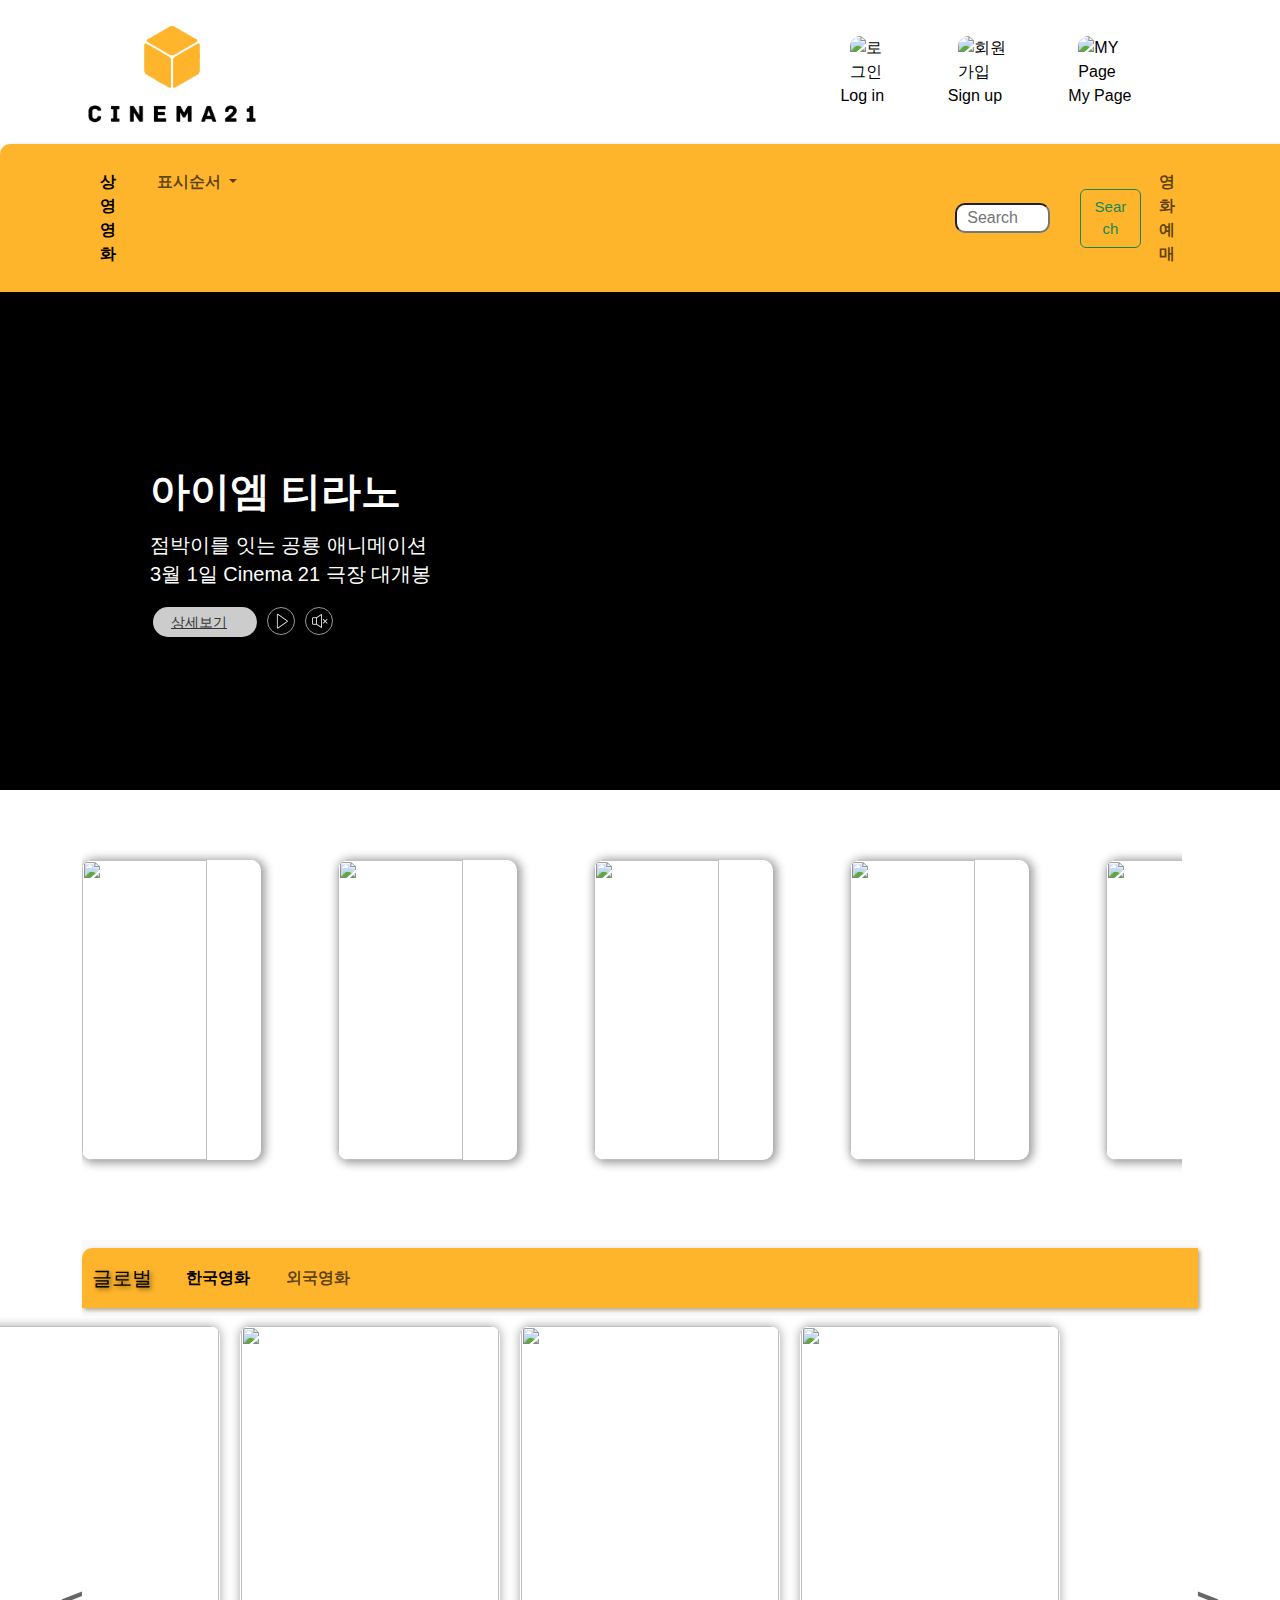
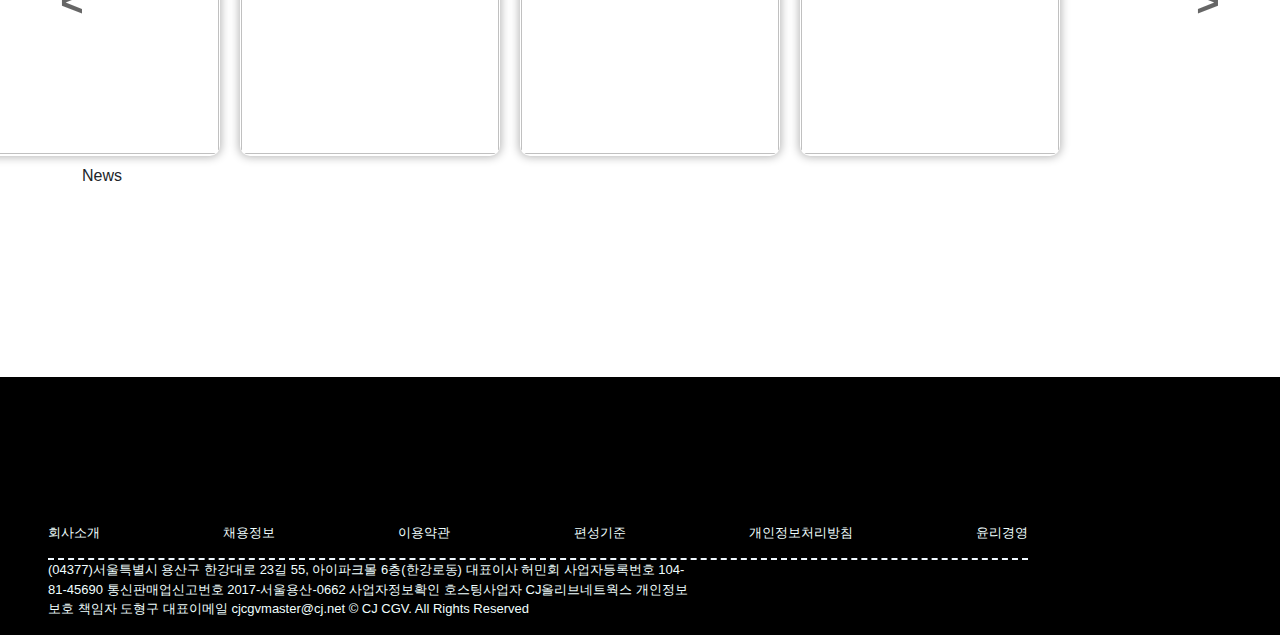
==== movies/index.html @ a0fd8e3b "new" ====
<!-- 병권님 동현님 현준님 -->
<!DOCTYPE html>
<html lang="en">

<head>
    <meta charset="UTF-8">
    <meta name="viewport" content="width=device-width, initial-scale=1.0">
    <title>Document</title>
    <link href="https://cdn.jsdelivr.net/npm/bootstrap@5.3.3/dist/css/bootstrap.min.css" rel="stylesheet"
        integrity="sha384-QWTKZyjpPEjISv5WaRU9OFeRpok6YctnYmDr5pNlyT2bRjXh0JMhjY6hW+ALEwIH" crossorigin="anonymous">
    <link rel="stylesheet" href="css/main-movie-preview.css">
    <link rel='stylesheet' href='css/style.css'>
</head>

<body>
    <header class = "navbar-container container">    
        <div class = "topNavbar"  id = "navbar" >

            <h2 class = "LogoStyle" href = "index.html"><img class="Logo" src="img/cinema21.png" alt=""></h2>
            <div class = "topNav-container">
                    <ul class="topNav">
                       
                        <li class="log-in-icon"><a href="Login.html">
                            <img 
                            src="https://img.cgv.co.kr/R2014/images/common/ico/loginPassword.png" 
                            alt="로그인">
                            <span> Log in </span>
                            <span id="userWelcomeMessage" class="user-welcome"></span>
                        </a>
                    </li>
                    <li><a href = "SignUp.html">
                        <img 
                        src="https://img.cgv.co.kr/R2014/images/common/ico/loginJoin.png" 
                        alt="회원가입">
                        <span>Sign up</span>
                         </a>
                    </li>
                    <li><a href = "MyPage.html">
                            <img 
                            src="https://img.cgv.co.kr/R2014/images/common/ico/loginMember.png" 
                            alt="MY Page">
                            <span>My Page</span>
                        </a>
                    </li>
               
                    </ul>
             </div>
        </div>
    </header>
                
                <div class="container-fluid"> 
        <section class="container">
           <nav class="navbar navbar-expand-lg">
                    <!-- 이게 파란색으로 필드 만든 부분  -->
            
                    <button class="navbar-toggler" type="button" data-bs-toggle="collapse"
                        data-bs-target="#navbarSupportedContent" aria-controls="navbarSupportedContent" 
                        aria-expanded="false" aria-label="Toggle navigation">
                        <span class="navbar-toggler-icon"></span>
                    </button>
                    <div class="collapse navbar-collapse" id="navbarSupportedContent">
                        <ul class="navbar-nav me-auto mb-2 mb-lg-0">
                            <li class="nav-item">
                                <a class="nav-link active current" aria-current="page" href="#">상영영화</a>
                            </li>
    
                            <li class="nav-item dropdown 표시순서">
                                <a class="nav-link dropdown-toggle" href="#" role="button" data-bs-toggle="dropdown"
                                    aria-expanded="false">
                                    표시순서
                                </a>
                                <ul class="dropdown-menu">
                                    <li>
                                        <div class="dropdown-item 최신순" onclick="sortAndRender('최신순')">최신순</div>
                                    </li>
                                    <li>
                                        <div class="dropdown-item 인기순" onclick="sortAndRender('인기순')">인기순</div>
                                    </li>
                                    <li>
                                        <div class="dropdown-item 랜덤" onclick="sortAndRender('랜덤')">랜덤</div>
                                    </li>
                                </ul>
                            </li>
                            <div class="search" role="search">
                                <input class="search-input" placeholder="Search" aria-label="Search">
                                <button class="btn btn-outline-success" onclick="search()">Search</button>
                            </div>
                            <li class="nav-item">
                                <a class="nav-link reserve 영화예매" href="reserve.html">영화예매</a>
                            </li>
                           
                        </ul>
    
                    </div>
                </div>
            </nav>
 

    <div class=" movie-preview movieSelection_wrap">
        <div id="ctl00_PlaceHolderContent_divMovieSelection_wrap" class="movieSelection_wrap">
            <div class="contents">

                <div class="video_wrap">
                    
                <video autoplay="" muted="">
                    <source src="https://adimg.cgv.co.kr/images/202402/Tyrannosaurus/Tyrannosaurus_1080x608.mp4" type="video/mp4">
                    이 브라우저는 Video 태그를 지원하지 않습니다. (Your browser does not support the video tag.)
                </video>
                
                    <strong id="ctl00_PlaceHolderContent_AD_MOVIE_NM" class="movieSelection_title">아이엠 티라노</strong>
                    <span id="ctl00_PlaceHolderContent_AD_DESCRIPTION_NM" class="movieSelection_txt">점박이를 잇는 공룡 애니메이션<br>3월 1일 Cinema 21 극장 대개봉</span>
                    <div class="movieSelection_video_controller_wrap">
                        <a href="http://ad.cgv.co.kr/click/CGV/CGV_201401/main@MovieSelection2021?ads_id%3d50927%26creative_id%3d76272%26click_id%3d97094%26content_series%3d%26event%3d" id="ctl00_PlaceHolderContent_AD_CLIP_DETAIL_URL" class="btn_movieSelection_detailView">상세보기</a>
                        
                        <a href="#none" id="ctl00_PlaceHolderContent_playStop" class="btn_movieSelection_playStop">Stop</a>
                        <a href="#none" id="ctl00_PlaceHolderContent_soundOnOff" class="btn_movieSelection_soundOnOff">Sound On</a>

                        <input name="ctl00$PlaceHolderContent$AD_CNT_URL" type="hidden" id="ctl00_PlaceHolderContent_AD_CNT_URL" value="http://ad.cgv.co.kr/NetInsight/imp/CGV/CGV_201401/main@MovieSelection2021?ads_id%3d50927%26creative_id%3d76272">
                    </div>
                </div>
            </div>
        </div>
        <!-- <div class="contents">
            <div class="video_wrap">

                <video autoplay muted>
                    <source src="https://adimg.cgv.co.kr/images/202402/Tyrannosaurus/Tyrannosaurus_1080x608.mp4" 
                    type="video/mp4">
                </video>
                <strong id="ctl00_PlaceHolderContent_AD_MOVIE_NM" class="movieSelection_title">아이엠 티라노</strong>
                <span id="ctl00_PlaceHolderContent_AD_DESCRIPTION_NM" class="movieSelection_txt">점박이를 잇는 공룡 애니메이션<br>3월 1일 CGV 극장 대개봉</span>
                <div class="movieSelection_video_controller_wrap">
                    <a href="http://ad.cgv.co.kr/click/CGV/CGV_201401/main@MovieSelection2021?ads_id%3d50927%26creative_id%3d76272%26click_id%3d97094%26content_series%3d%26event%3d" id="ctl00_PlaceHolderContent_AD_CLIP_DETAIL_URL" class="btn_movieSelection_detailView">상세보기</a>
                    
                    <a href="#none" id="ctl00_PlaceHolderContent_playStop" class="btn_movieSelection_playStop">Stop</a>
                    <a href="#none" id="ctl00_PlaceHolderContent_soundOnOff" class="btn_movieSelection_soundOnOff">Sound On</a>

                    <input name="ctl00$PlaceHolderContent$AD_CNT_URL" type="hidden" id="ctl00_PlaceHolderContent_AD_CNT_URL" value="http://ad.cgv.co.kr/NetInsight/imp/CGV/CGV_201401/main@MovieSelection2021?ads_id%3d50927%26creative_id%3d76272">
                </div>
                </div>
            </div>

        </div> -->
    </div>

        <section class="container">

        <div class="slide-body">
            <div style="overflow: hidden">
                <div class="movie1">
                    상영영화 공간
                </div>
            </div>
        </div>
        
        <nav class="navbar navbar-expand-lg bg-body-tertiary">
            <div class="container-fluid">
                <a class="navbar-brand" href="#">글로벌</a>
                <button class="navbar-toggler" type="button" data-bs-toggle="collapse"
                    data-bs-target="#navbarSupportedContent" aria-controls="navbarSupportedContent"
                    aria-expanded="false" aria-label="Toggle navigation">
                    <span class="navbar-toggler-icon"></span>
                </button>
                <div class="collapse navbar-collapse" id="navbarSupportedContent">
                    <ul class="navbar-nav me-auto mb-2 mb-lg-0">
                        <li class="nav-item">
                            <div class="nav-link active korea" aria-current="page" onclick="getCountryMovies('ko')">한국영화
                            </div>
                        </li>
                        <li class="nav-item">
                            <div class="nav-link us" onclick="getCountryMovies('en')">외국영화</div>
                        </li>
                    </ul>
                </div>
            </div>
        </nav>
        <div class="movie2">
            한국영화 및 외국영화 공간
        </div>

<div>
    <div id="newsbanner">
    <h5>News</h5></div>
    <div class="container">
        <div class="row" id="news-container"></div>
        <div id="sliderControls">
            <button id="prevBtn"></button>
            <button id="nextBtn"></button>
        </div>
</div>

    </section>

    <section class = "p-5 mt-5 mb-5">

    </section>

    <footer class = "footer-container">
        <div>
            <iframe 
                src="https://ad.cgv.co.kr/NetInsight/html/CGV/CGV_201401/main@Bottom" 
                width="100%" height="140" title="" frameborder="0" 
                scrolling="no" marginwidth="0" marginheight="0" name="Bottom" id="Bottom">
            </iframe>
        </div>
        <ul class = "footerbar-list">
            <li>회사소개</li>
            <li>채용정보</li>
            <li>이용약관</li>
            <li>편성기준</li>
            <li>개인정보처리방침</li>
            <li>윤리경영</li>
        </ul>
        <div class = "footerP">
            <p>(04377)서울특별시 용산구 한강대로 23길 55, 아이파크몰 6층(한강로동)
                대표이사
                허민회
                사업자등록번호
                104-81-45690
                통신판매업신고번호
                2017-서울용산-0662 사업자정보확인
                호스팅사업자
                CJ올리브네트웍스
                개인정보보호 책임자
                도형구
                대표이메일
                cjcgvmaster@cj.net
                © CJ CGV. All Rights Reserved</p>
        </div>
    </footer>

    <script src="https://cdn.jsdelivr.net/npm/bootstrap@5.3.3/dist/js/bootstrap.bundle.min.js"
        integrity="sha384-YvpcrYf0tY3lHB60NNkmXc5s9fDVZLESaAA55NDzOxhy9GkcIdslK1eN7N6jIeHz"
        crossorigin="anonymous"></script>
    <script src='js/main.js'></script>
    <script src="js/main2.js"></script>
    <script src="js/main-movie-preview.js"></script>
</body>

</html>
---- movies/css/main-movie-preview.css ----
.movie-preview {
    overflow: hidden;
    position: relative;
    width: 100%;
    z-index: 7;
}


.movieSelection_wrap {
    position: relative;
    height: 498px;
    background-color: #000;
}

.video_wrap:before {
    content: '';
    width: 100%;
    height: 100%;
    position: absolute;
    left: 0;
    top: 0;
    background-image: linear-gradient(to right, #000 0%, rgba(0, 0, 0, 0.25) 25%, rgba(0, 0, 0, 0) 50%,rgba(0, 0, 0, 0.25) 75%, #000 100%);
    z-index: 2;
}


.contents {
    width: 980px;
    height: 100%;
    margin: 0 auto;
}

.video_wrap {
    overflow: hidden;
    position: relative;
    width: 100%;
    height: 100%;
}

.video_wrap video {
    position: relative;
    width: 100%;
    height: 100%;
    transform: scale(1.35);
    z-index: 1;
}

video {
    object-fit: contain;
    overflow-clip-margin: content-box;
    overflow: clip;
}

.movieSelection_wrap .contents .movieSelection_title {
    position: absolute;
    top: 170px;
    left: 0;
    font-weight: 700;
    font-size: 40px;
    color: #fff;
    line-height: 1.450em;
    text-shadow: 2px 2px 4px rgba(0, 0, 0, 0.72);
    z-index: 2;
    /* animation: tt1 1s 3s ease-in forwards; */
    pointer-events: none;
}


.movieSelection_txt {
    display: -webkit-box;
    overflow: hidden;
    position: absolute;
    top: 239px;
    left: 0;
    max-width: 100%;
    font-size: 20px;
    color: #fff;
    line-height: 1.450em;
    text-overflow: ellipsis;
    z-index: 3;
    -webkit-line-clamp: 2;
    -webkit-box-orient: vertical;
    /* animation: tt2 1s 3s ease-in forwards; */
    pointer-events: none;
}


.movieSelection_video_controller_wrap {
    display: inline-flex;
    position: absolute;
    top: 315px;
    left: 3px;
    z-index: 4;
    /* animation: tt 0.8s 3s ease-in forwards; */
}


.btn_movieSelection_detailView {
    display: block;
    padding: 5px 30px 5px 18px;
    font-size: 14px;
    color: #343434;
    line-height: 1.429em;
    background: rgba(255, 255, 255, 0.8) url(./../images/common/ico/arrowR_8x13.png) calc(100% - 11px) center/8px 13px scroll no-repeat;
    border-radius: 15px;
}

.btn_movieSelection_playStop {
    display: block;
    margin-left: 10px;
    width: 28px;
    height: 28px;
    font-size: 0;
    background: transparent url(play.png) center/18px scroll no-repeat;
    border: 1px solid #979797;
    border-radius: 50%;
}


.btn_movieSelection_playStop.active {
    background: transparent url(pause.png) center/18px scroll no-repeat;
}

.btn_movieSelection_soundOnOff {
    display: block;
    margin-left: 10px;
    width: 28px;
    height: 28px;
    font-size: 0;
    background: transparent url(soundOff.png) center/18px scroll no-repeat;
    border: 1px solid #979797;
    border-radius: 50%;
}

.btn_movieSelection_soundOnOff.active {
    background: transparent url(soundOn.png) center/18px scroll no-repeat;
}

html, body, div, span, applet, object, iframe, h1, h2, h3, h4, h5, h6, p, blockquote, pre, a, abbr, acronym, address, big, cite, code, del, dfn, em, font, img, ins, kbd, q, s, samp, small, strike, strong, sub, sup, tt, var, dl, dt, dd, ol, ul, li, fieldset, form, label, legend, table, caption, tbody, tfoot, thead, tr, th, td {
    font-family: 'Noto Sans KR', 'CJONLYONENEW', '맑은 고딕', '돋움', Dotum, sans-serif;
    font-size: 100%;
    margin: 0;
    padding: 0;
    border: 0;
    vertical-align: baseline;
    word-break: break-all;
}
---- movies/css/style.css ----
/* 메인페이지 css 현준,동현,병권님  이름 밑에가 각 css입니다.*/ 
body{
    font-family: 'Noto Sans KR', 'CJONLYONENEW', '맑은 고딕', '돋움', Dotum, sans-serif;
}

.Logo{
    width: 180px;
    margin-top: 20px;
    margin-left: 8em;
}



#navbar.scrolled {
    background-color: white;
  }


/* 채연 -병권님+동현님  css 합치는 것 정리  */

.container-fluid {
    background-color: rgb(255,181,43);
    padding: 10px;
    border-top-left-radius: 10px;
    box-shadow: 2px 2px 4px rgba(104, 77, 2, 0.5);
    
}

.navbar-brand {
    text-shadow: 2px 2px 4px rgba(0, 0, 0, 0.5);
    
}




/* 여기까지  */

.contents {
    width: 980px;
    height: 100%;
    margin: 0 auto;
}

 

.search {
    display: flex;
    align-items: center;
    gap: 30px;
    justify-content: flex-end;
    padding-left: 100px;
    margin-right:0;

}

.search-input {
    flex-grow: 1; /* 입력란이 가능한 최대 너비를 가질 수 있도록 설정합니다. */
    min-width: 0; /* 최소 너비를 0으로 설정하여 입력란이 가로로 최대한 늘어날 수 있도록 합니다. */
    margin-left: 600px;
}



.slide-body {
    width: 1100px;
    display: flex;
    justify-content: center;
}

.movie1 {
    height: 450px;
    margin-left: 0;
    position: relative;
    display: flex;
    justify-content: start;
    transition: transform 0.5s ease;
}


.slide-image {
    margin-top: 70px;
    width: 70%;
    height: 300px;
    border-radius: 10px;
    transition: transform 0.4s;
    box-shadow: 2px 1px 10px 2px rgba(0, 0, 0, 0.4);
}

.slide-image:hover {
    transform: scale(1.4);
    box-shadow: 0 2 10px 20px rgba(0, 0, 0, 0.5);
}

input {
    width: 120px;
    border-radius: 10px;
    padding-left: 10px;
}

.nav-item {
    font-weight: bold;
    padding-left: 30px;
   padding: 0 10px;

}
.nav-item:hover{
    background-color: rgb(131, 108, 6);
    font-weight: bolder;
}


/* .card {
    transition: all .6s;
    box-shadow: 2px 1px 10px 2px rgba(0, 0, 0, 0.4);
    margin-bottom: 5px;
}

.card:hover {
    transform: scale(1.3);
    z-index: 2;
    box-shadow: 2px 2px 10px 2px rgba(0, 0, 0, 0.6);
} */

.movie2 {
    width: 45vw;
    display: flex;
    justify-content: center;
    
}

img {
    border-radius: 10px;
}

.flip-card {
    width: 260px;
    height: 430px;
    text-align: center;
    perspective: 1000px;
    display: inline-block;
    margin: 10px;
    border-radius: 10px;
}

.flip-card-inner {
    position: relative;
    width: inherit;
    height: 100%;
    transition: 0.5s ease-in-out;
    transform-style: preserve-3d;
    box-shadow: 0 0 10px 1px rgba(0, 0, 0, 0.3);
    border-radius: 10px;
}

.flip-card:hover .flip-card-inner {
    transform: rotateY(180deg);
}

.flip-card-front {
    z-index: 2;
    border-radius: 10px;
}

.flip-card-back {
    z-index: 1;
    transform: rotateY(180deg);
    border-radius: 10px;
}

.flip-card-front,
.flip-card-back {
    position: absolute;
    backface-visibility: hidden;
    width: 100%;
    height: 100%;
}

.flip-card-back p {
    text-align: left;
    padding: 0 30px;
    box-sizing: border-box;
    margin-top: 5px;
}

h4 {
    margin-top: 0;
    margin-bottom: 5px;
    padding-top: 0;
    padding-bottom: 0;
}

.info-link {
    display: block;
    /*좌우 텍스트 공간만 차지*/
    text-align: center;
    margin: 10px auto;
    background-color: #000;
    color: #fff;
    border-radius: 5px;
    padding: 5px;
    text-decoration: none;
    text-transform: uppercase;
    transition: 0.3s;

}

.info-link:hover {
    background-color: dodgerblue;
}

#img1 {
    width: 99.8%;
    height: 99.8%;
    object-fit: cover;
}

#img2 {
    width: 99.8%;
    height: 160px;
}

.표시순서:hover {
    font-weight: bold;
    background-color: pink;
}

.최신순:hover {
    font-weight: bold;
    background-color: pink;
}

.인기순:hover {
    font-weight: bold;
    background-color: pink;
}

.랜덤:hover {
    font-weight: bold;
    background-color: pink;
}


.korea:hover {
    font-weight: bold;
    background-color: pink;
}

.us:hover {
    font-weight: bold;
    background-color: pink;
}


/* .news .card:hover {
    transform: none;
} */


.disabled {
    opacity: 0.3;
}


/* 동현님 css */


.navbar-container {
    font-family: 'Noto Sans KR', 'CJONLYONENEW', '맑은 고딕', '돋움', Dotum, sans-serif;
    font-size: 100%;
   
}

.topNav{
     float: right;
     padding: 20px;
    padding-top: 20px;
}

    
.topNavbar {
    display: flex;
    justify-content: space-between;
}


.topNav li img {
    width: 30px;
    margin-right: 30px; /* 아이콘과 텍스트 사이의 간격을 조정합니다. */
    margin-left: 10px;
}

.topNav li span {
    padding:0 15 0 0px;
    
}

.LogoStyle {
    cursor: pointer;
    margin-left: -8rem;
}


.topNav {
    display: flex;
    justify-content: center;
    width: 60%;
}

.topNav li {
    display: flex;
    align-items: center; /* 아이콘과 텍스트를 수직 가운데 정렬합니다. */
    padding: 1rem;
}

.topNav li img {
    width: 30px;
    height: 30px;
}

li a{
    text-decoration: none;
    color: black;
}

.footer-container {
    width: 100%;
    
    font-size: 100%;
    margin: 0 auto;
    padding: 0;
    border: 0;
    background-color: black;
    color: azure;
    font-size: small;
}

.footerbar-list {
    max-width: 980px;
    margin-left: 3rem;
    display: flex;
    justify-content: space-between;
    list-style: none;
    border-bottom: 2px dashed aliceblue;
    padding-bottom: 1rem;

}

.footerP {
    width: 50%;
    margin-left: 3rem;
    padding-bottom: 1rem;

}


/* 새로운 CSS 코드 추가 */
.container{
    position: relative;
}

.card {
    width: 100%;
    height: 22em;
    padding: 0.5em;
    background-color: white;
    transition: transform 0.3s ease;
}


.card:hover {
    transform: scale(1.15); /* 호버 시에 카드를 약간 확대합니다. */
    box-shadow: rgba(0, 0, 0, 0.35) 0px 5px 25px; /* 그림자를 더 크게 만듭니다. */
    z-index: 1; /* 다른 요소 위에 나타나도록 설정합니다. */
}

.card-img-top {
    width: 100%;
    height: 200px; /* 모든 이미지의 높이를 200px로 고정합니다. */
    object-fit: cover;
    border-radius: 10px;
    box-shadow: rgba(0, 0, 0, 0.35) 0px 5px 15px;
}

.card-title {
    font-size: 15px; /* 타이틀의 폰트 크기를 16px로 설정합니다. */
    width: 100%;
    height: 80px;

}

.card-body {
    background-color: transparent;
    box-shadow: rgba(0, 0, 0, 0.35) 0px 5px 15px;
    position: relative;
    padding-bottom: 0px;
}

.card-text {
    border-top: 2px solid lightcoral;
    font-size: 13px;
    text-align: right;
    overflow: hidden;
    white-space: nowrap;
    text-overflow: ellipsis;
}

.btn {
    font-size: 15px;
}

.col-md-2:nth-child(n+7) {
    display: none; /* 7번째부터 숨김 */
}

#sliderControls {
    position: absolute;
    left: 0;
    right: 0;
    bottom: 10em;
    display: flex; /* 버튼을 가로로 나란히 배치하기 위해 Flexbox를 사용합니다. */
    justify-content: space-between; /* 버튼 사이의 간격을 최대한 벌립니다. */
    width: 100%;
}

#prevBtn {
    position: relative;
    right: 30px; /* 왼쪽으로 10px 이동 */
}

#nextBtn {
    position: relative;
    left: 30px; /* 오른쪽으로 10px 이동 */
}


#prevBtn,
#nextBtn {
    /* 기존 스타일 유지 */
    border-radius: 50%;
    background-color: transparent;
    border: none;
    cursor: pointer;
    font-size: 40px;
    width: 40px;
    height: 40px;
    display: flex; /* 요소를 플렉스 박스로 설정하여 내부 요소를 가운데 정렬합니다. */
    justify-content: center; /* 수평 가운데 정렬 */
    align-items: center; /* 수직 가운데 정렬 */
    position: relative;
    z-index: 9999;
    opacity: 0.6;
    font-weight: bold;
    padding: 0px;
}
#prevBtn::before,
#nextBtn::before {
    content: ''; /* 가상 요소를 추가하여 버튼 내부에 아이콘을 대신합니다. */
    position: absolute;
    top: 50%; /* 부모 요소의 상단 기준으로 수직 가운데 정렬 */
    left: 50%; /* 부모 요소의 왼쪽 기준으로 수평 가운데 정렬 */
    transform: translate(-50%, -55%); /* 수직과 수평 가운데 정렬 */
    font-size: 24px; /* 아이콘 크기 조정 */
}


#prevBtn::before {
    content: '<'; /* 왼쪽 화살표 표시 */
    font-size: 40px;
}

#nextBtn::before {
    content: '>'; /* 오른쪽 화살표 표시 */
    font-size: 40px;
}



#prevBtn:hover,
#nextBtn:hover{
    background-color: lightgrey;

}


#prevBtn {
    margin-right: auto; /* 왼쪽에 붙이도록 설정합니다. */
}

#nextBtn {
    margin-left: auto; /* 오른쪽에 붙이도록 설정합니다. */
}

/* 992px 이하에서는 3번째부터 숨깁니다. */
@media (max-width: 1399px) {
    .card {
        overflow-wrap: break-word; /* 텍스트가 요소의 경계를 넘어갈 때 줄 바꿈 처리 */
        height: auto 
    }
    .card-title {
        overflow: hidden;
        white-space: normal; /* 텍스트 자동 줄바꿈 허용 */
        text-overflow: ellipsis; /* 넘치는 텍스트에 ... 표시 */
    }
    
}

@media (max-width: 1199px) {
    .card-title {
        overflow: hidden;
        white-space: normal; /* 텍스트 자동 줄바꿈 허용 */
        text-overflow: ellipsis; /* 넘치는 텍스트에 ... 표시 */
    }
}


@media (max-width: 992px) {
    .card{
        width: 130px;
        height: auto; 
    }
    .col-md-2:nth-child(n+6) {
        display: none;
    }

}

/* 768px 이하에서는 2번째부터 숨깁니다. */
@media (max-width: 768px) {
    .card{
        width: 130px;
        height: auto; 
    }
    .col-md-2:nth-child(n+5) {
        display: none;
    }
}
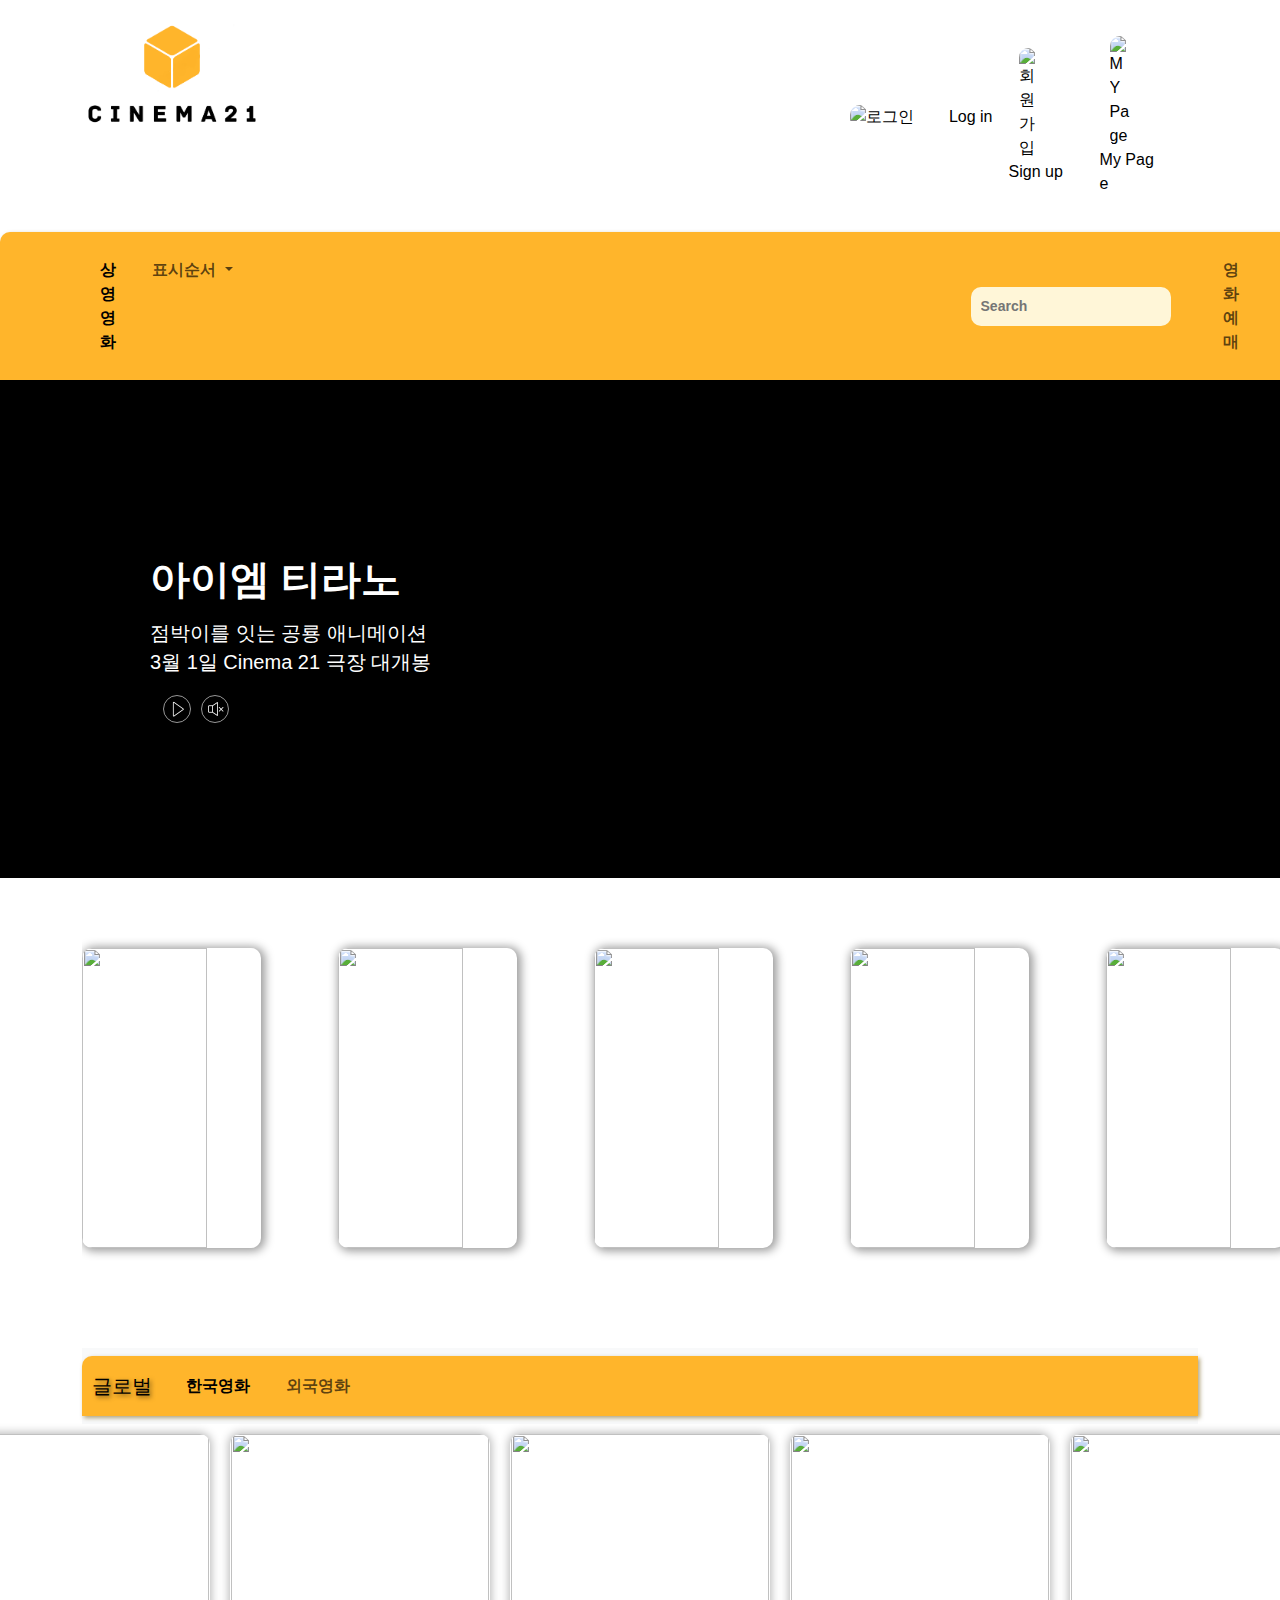
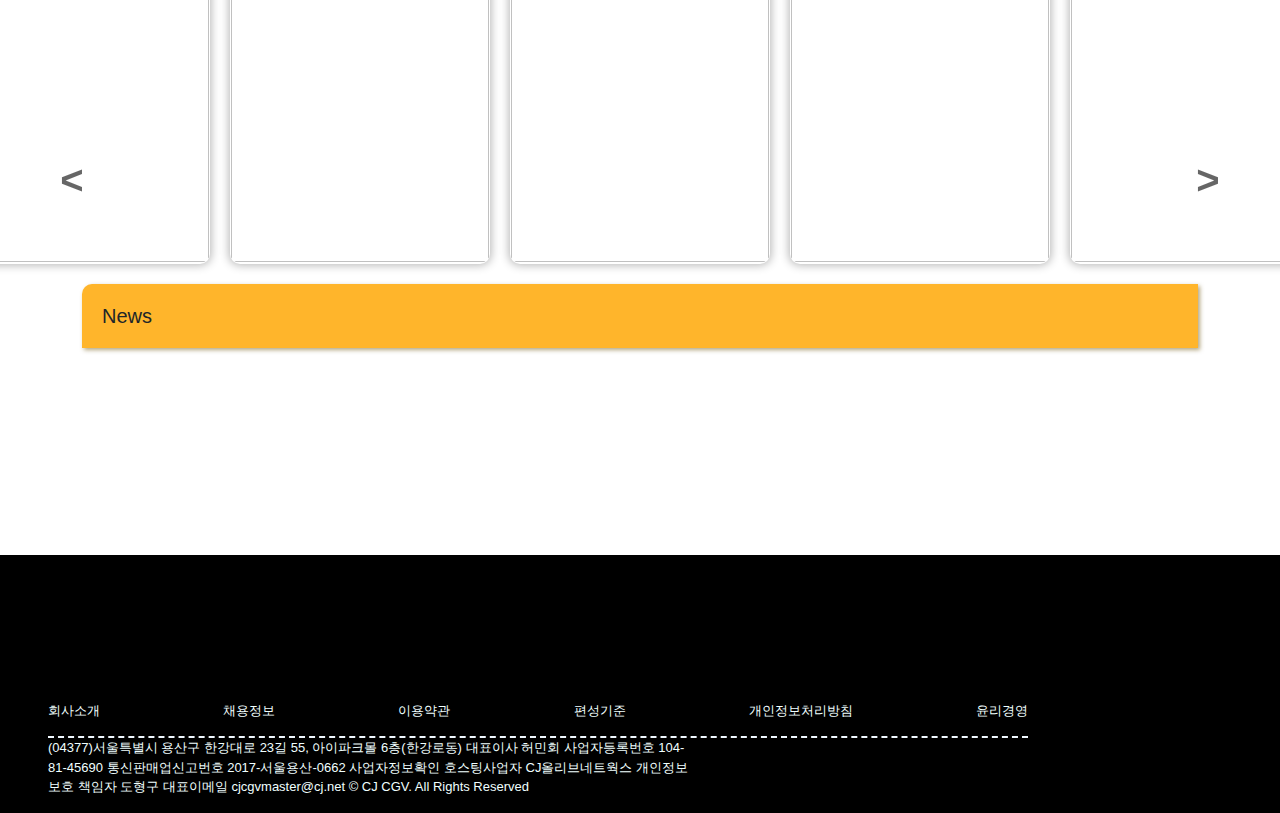
==== commit 14c865a1: "new" ====
--- a/movies/index.html
+++ b/movies/index.html
@@ -21,14 +21,17 @@
                     <ul class="topNav">
                        
                         <li class="log-in-icon"><a href="Login.html">
+                            <span id="userWelcomeMessage" class="user-welcome"></span>
+                            <span class="logingone">
                             <img 
                             src="https://img.cgv.co.kr/R2014/images/common/ico/loginPassword.png" 
-                            alt="로그인">
+                            alt="로그인" class="login-img">
                             <span> Log in </span>
-                            <span id="userWelcomeMessage" class="user-welcome"></span>
+                            </span>
                         </a>
                     </li>
                     <li><a href = "SignUp.html">
+                        <span class="signupgone"></span>
                         <img 
                         src="https://img.cgv.co.kr/R2014/images/common/ico/loginJoin.png" 
                         alt="회원가입">
@@ -83,7 +86,7 @@
                             </li>
                             <div class="search" role="search">
                                 <input class="search-input" placeholder="Search" aria-label="Search">
-                                <button class="btn btn-outline-success" onclick="search()">Search</button>
+                                <button class="btn" onclick="search()"><i class="fa-solid fa-magnifying-glass"></i></button> 
                             </div>
                             <li class="nav-item">
                                 <a class="nav-link reserve 영화예매" href="reserve.html">영화예매</a>
@@ -110,7 +113,7 @@
                     <strong id="ctl00_PlaceHolderContent_AD_MOVIE_NM" class="movieSelection_title">아이엠 티라노</strong>
                     <span id="ctl00_PlaceHolderContent_AD_DESCRIPTION_NM" class="movieSelection_txt">점박이를 잇는 공룡 애니메이션<br>3월 1일 Cinema 21 극장 대개봉</span>
                     <div class="movieSelection_video_controller_wrap">
-                        <a href="http://ad.cgv.co.kr/click/CGV/CGV_201401/main@MovieSelection2021?ads_id%3d50927%26creative_id%3d76272%26click_id%3d97094%26content_series%3d%26event%3d" id="ctl00_PlaceHolderContent_AD_CLIP_DETAIL_URL" class="btn_movieSelection_detailView">상세보기</a>
+              
                         
                         <a href="#none" id="ctl00_PlaceHolderContent_playStop" class="btn_movieSelection_playStop">Stop</a>
                         <a href="#none" id="ctl00_PlaceHolderContent_soundOnOff" class="btn_movieSelection_soundOnOff">Sound On</a>
@@ -146,7 +149,7 @@
         <section class="container">
 
         <div class="slide-body">
-            <div style="overflow: hidden">
+            <div style="overflow:hidden">
                 <div class="movie1">
                     상영영화 공간
                 </div>
@@ -174,13 +177,13 @@
                 </div>
             </div>
         </nav>
-        <div class="movie2">
+        <div class="movie2 container">
             한국영화 및 외국영화 공간
         </div>
 
 <div>
     <div id="newsbanner">
-    <h5>News</h5></div>
+    <h5 class="newsnav">News</h5></div>
     <div class="container">
         <div class="row" id="news-container"></div>
         <div id="sliderControls">
@@ -235,6 +238,7 @@
     <script src='js/main.js'></script>
     <script src="js/main2.js"></script>
     <script src="js/main-movie-preview.js"></script>
+    <script src="https://kit.fontawesome.com/a1a9dc0480.js" crossorigin="anonymous"></script>
 </body>
 
 </html>--- a/movies/css/style.css
+++ b/movies/css/style.css
@@ -32,6 +32,28 @@
 }
 
 
+.logingone{
+
+    white-space: nowrap; 
+    overflow: hidden; 
+    text-overflow: ellipsis; 
+}
+
+
+.newsnav{  background-color: rgb(255,181,43);
+    padding: 20px;
+   
+    margin-top: 10px;
+    margin-bottom: 15px;
+    border-top-left-radius: 10px;
+    box-shadow: 2px 2px 4px rgba(104, 77, 2, 0.5);
+    font-size: 20px;
+     /* padding-left: 400px; */
+   /* margin-left: -400px;
+   margin-right: -400px; */
+   /* 억지로 늘릴 때  */
+  
+}
 
 
 /* 여기까지  */
@@ -47,34 +69,45 @@
 .search {
     display: flex;
     align-items: center;
-    gap: 30px;
-    justify-content: flex-end;
-    padding-left: 100px;
-    margin-right:0;
+    gap: 10px;
+    
+    /* justify-content: flex-end; */
+    /* padding-left: 14rem; */
+    
 
 }
 
 .search-input {
     flex-grow: 1; /* 입력란이 가능한 최대 너비를 가질 수 있도록 설정합니다. */
     min-width: 0; /* 최소 너비를 0으로 설정하여 입력란이 가로로 최대한 늘어날 수 있도록 합니다. */
-    margin-left: 600px;
+    /* margin-left: 600px; */
+    border-style: none;
+    background-color: #fff6d8;
+    padding-right: rem;
+    margin-left: 45rem;
+    outline: none;
+    height: 39px;
+    width: 12.5rem;
+    font-size: 14px;
+    font-weight: bold;
+    
 }
 
 
 
 .slide-body {
-    width: 1100px;
+    width: 1200px;
     display: flex;
     justify-content: center;
 }
 
 .movie1 {
-    height: 450px;
+    height: 470px;
     margin-left: 0;
     position: relative;
     display: flex;
     justify-content: start;
-    transition: transform 0.5s ease;
+    transition: transform 0.8s ease;
 }
 
 
@@ -102,11 +135,16 @@
     font-weight: bold;
     padding-left: 30px;
    padding: 0 10px;
+   
+   
 
 }
 .nav-item:hover{
-    background-color: rgb(131, 108, 6);
+    background-color: darkgoldenrod;
     font-weight: bolder;
+    border: none;
+   border-radius:0.5rem;
+
 }
 
 
@@ -406,7 +444,14 @@
 }
 
 .btn {
-    font-size: 15px;
+    font-size: 18px;
+    border-style: none;
+    color: black;
+}
+.btn:hover{
+    border: 1px solid darkgoldenrod;
+    background-color: darkgoldenrod ;
+    border-radius: 0.5rem;
 }
 
 .col-md-2:nth-child(n+7) {
@@ -537,3 +582,12 @@
 }
 
 
+    .user-welcome {
+        
+        font-size: 18px;
+        font-family:Arial, Helvetica, sans-serif;
+        white-space: nowrap; /* 한 줄로 표시되도록 설정 */
+        overflow: hidden; 
+    
+    }
+    